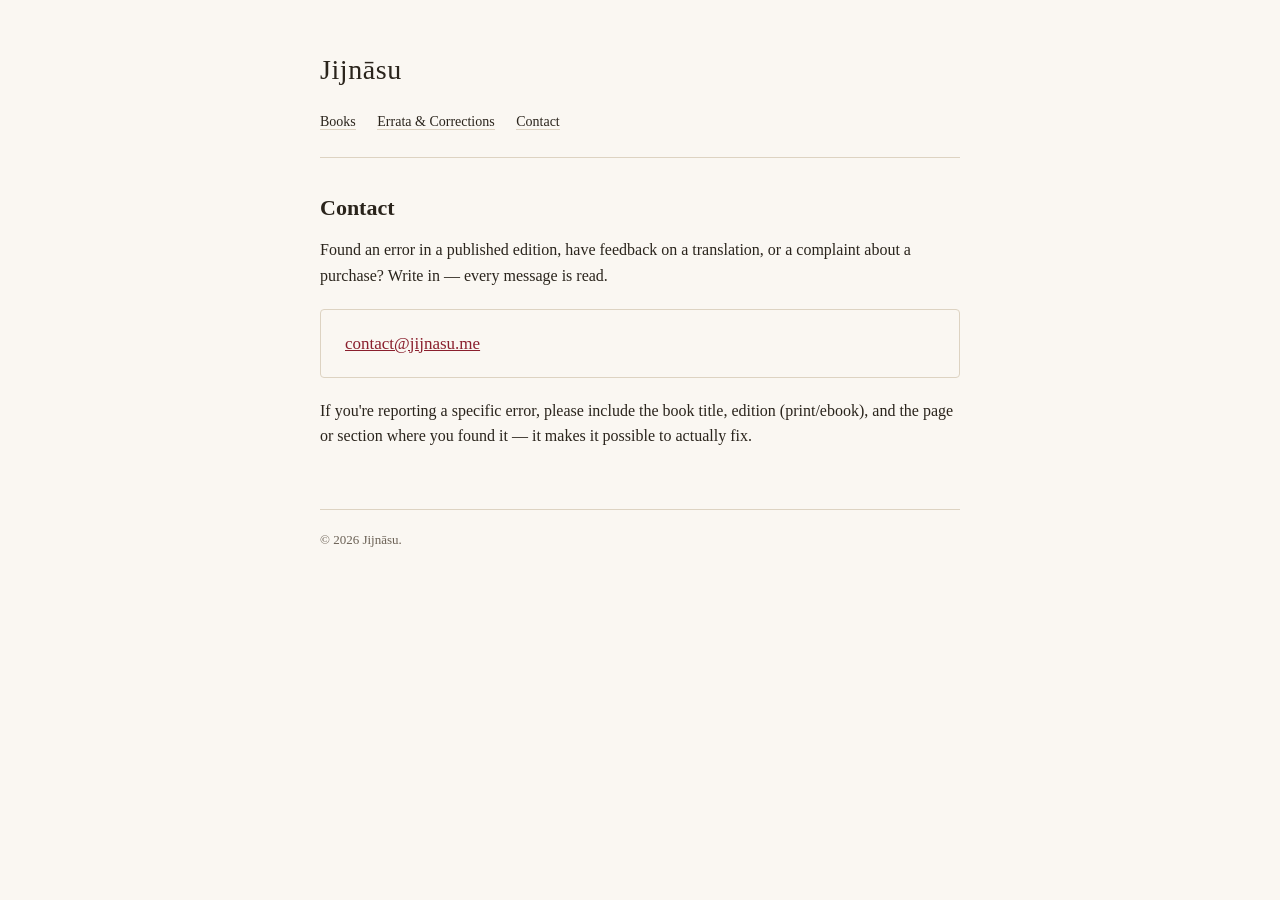
==== contact.html @ 804f9791 "Initial site: home, errata, contact Static HTML/CSS, no build step. Home lists published editions (R" ====
<!doctype html>
<html lang="en">
<head>
<meta charset="utf-8">
<meta name="viewport" content="width=device-width, initial-scale=1">
<title>Contact — Jijnāsu</title>
<meta name="description" content="Contact Jijnāsu with feedback, corrections, or questions about a published edition.">
<link rel="stylesheet" href="style.css">
</head>
<body>
<div class="page">

<header class="site">
  <p class="brand">Jijnāsu</p>
  <nav class="site">
    <a href="index.html">Books</a>
    <a href="errata.html">Errata &amp; Corrections</a>
    <a href="contact.html">Contact</a>
  </nav>
</header>

<main>
  <h1>Contact</h1>
  <p>
    Found an error in a published edition, have feedback on a translation,
    or a complaint about a purchase? Write in — every message is read.
  </p>
  <div class="contact-box">
    <a href="mailto:contact@jijnasu.me">contact@jijnasu.me</a>
  </div>
  <p>
    If you're reporting a specific error, please include the book title,
    edition (print/ebook), and the page or section where you found it —
    it makes it possible to actually fix.
  </p>
</main>

<footer class="site">
  <p>&copy; <span id="year"></span> Jijnāsu.</p>
</footer>

</div>
<script>document.getElementById('year').textContent = new Date().getFullYear();</script>
</body>
</html>
---- style.css ----
:root {
  --bg: #faf7f2;
  --text: #2a241c;
  --muted: #6b6155;
  --accent: #8a1f2d;
  --rule: #ddd3c2;
  --max-width: 640px;
}

@media (prefers-color-scheme: dark) {
  :root {
    --bg: #1a1712;
    --text: #eae4d8;
    --muted: #a89e8c;
    --accent: #d98a94;
    --rule: #3a352c;
  }
}

* { box-sizing: border-box; }

html { -webkit-text-size-adjust: 100%; }

body {
  margin: 0;
  padding: 0 20px 80px;
  background: var(--bg);
  color: var(--text);
  font-family: Georgia, "Times New Roman", serif;
  line-height: 1.6;
}

.page {
  max-width: var(--max-width);
  margin: 0 auto;
}

header.site {
  padding: 48px 0 24px;
  border-bottom: 1px solid var(--rule);
  margin-bottom: 32px;
}

header.site .brand {
  font-size: 28px;
  letter-spacing: 0.02em;
  margin: 0;
}

header.site .tagline {
  color: var(--muted);
  font-size: 15px;
  margin: 6px 0 0;
  font-style: italic;
}

nav.site {
  margin-top: 18px;
  font-size: 14px;
}

nav.site a {
  color: var(--text);
  text-decoration: none;
  margin-right: 18px;
  border-bottom: 1px solid var(--rule);
}

nav.site a:hover { border-bottom-color: var(--accent); }

h1 { font-size: 22px; margin: 0 0 12px; }
h2 { font-size: 18px; margin: 40px 0 10px; }

p { margin: 0 0 16px; }

.book {
  border-top: 1px solid var(--rule);
  padding: 24px 0;
  display: flex;
  gap: 20px;
  align-items: flex-start;
}

.book:last-child { border-bottom: 1px solid var(--rule); }

.book .cover {
  flex: 0 0 auto;
  width: 90px;
  height: 130px;
  background: var(--rule);
  border-radius: 2px;
  display: flex;
  align-items: center;
  justify-content: center;
  font-size: 11px;
  color: var(--muted);
  text-align: center;
  padding: 6px;
  overflow: hidden;
}

.book .cover img {
  width: 100%;
  height: 100%;
  object-fit: cover;
  border-radius: 2px;
}

.book .details h3 {
  margin: 0 0 4px;
  font-size: 17px;
}

.book .details .meta {
  color: var(--muted);
  font-size: 13px;
  margin: 0 0 8px;
}

.book .details p {
  font-size: 15px;
  margin: 0 0 10px;
}

.buy-link {
  display: inline-block;
  font-size: 13px;
  color: var(--accent);
  text-decoration: none;
  border: 1px solid var(--accent);
  padding: 4px 10px;
  border-radius: 3px;
}

.buy-link:hover { background: var(--accent); color: var(--bg); }

.coming-soon {
  font-size: 13px;
  color: var(--muted);
  font-style: italic;
}

.contact-box {
  border: 1px solid var(--rule);
  border-radius: 4px;
  padding: 20px 24px;
  margin: 20px 0;
}

.contact-box a {
  color: var(--accent);
  font-size: 17px;
}

footer.site {
  margin-top: 60px;
  padding-top: 20px;
  border-top: 1px solid var(--rule);
  color: var(--muted);
  font-size: 13px;
}

footer.site a { color: var(--muted); }
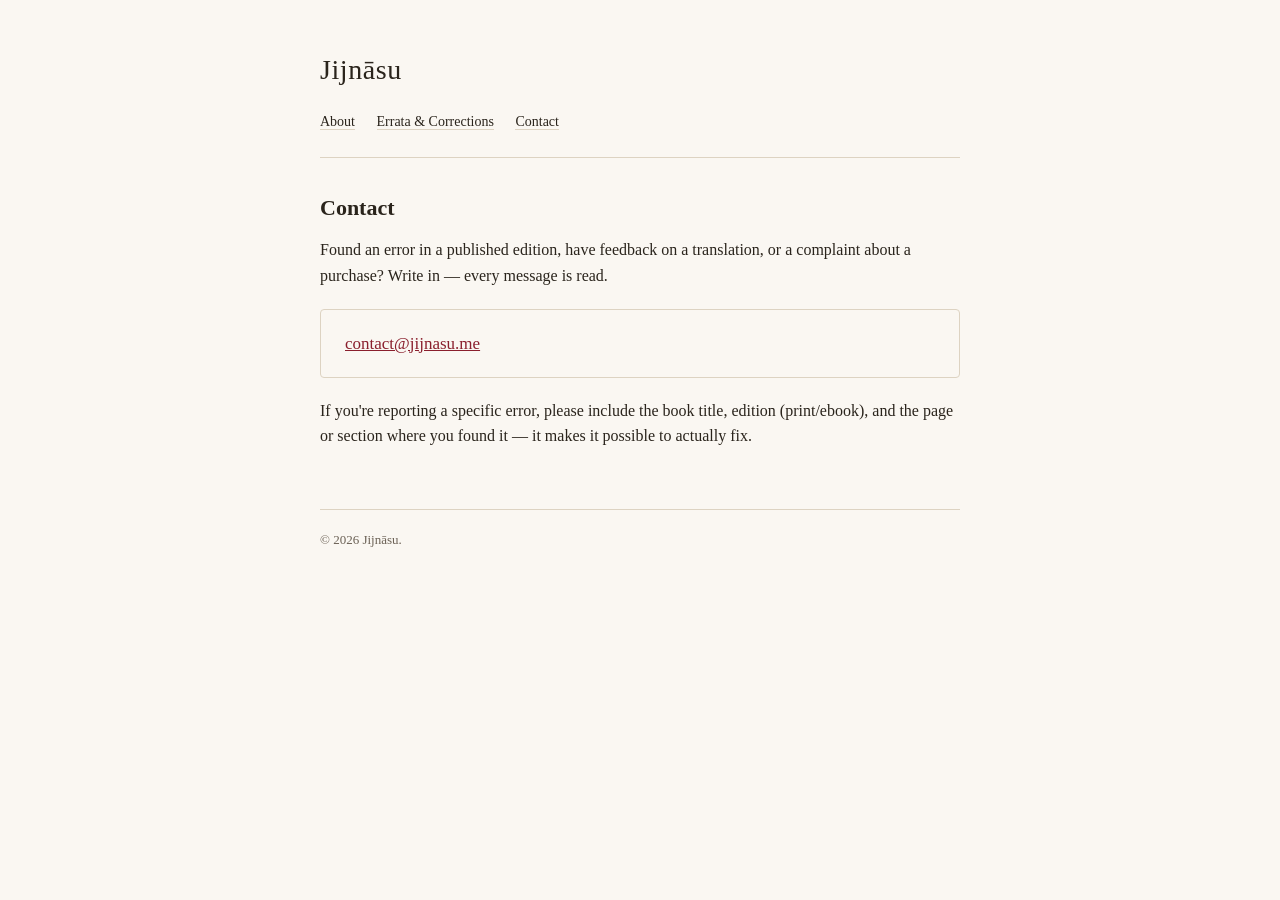
==== commit 5787b588: "Rewrite home page: lead with identity, drop pipeline jargon and placeholder listing Home now opens w" ====
--- a/contact.html
+++ b/contact.html
@@ -13,7 +13,7 @@
 <header class="site">
   <p class="brand">Jijnāsu</p>
   <nav class="site">
-    <a href="index.html">Books</a>
+    <a href="index.html">About</a>
     <a href="errata.html">Errata &amp; Corrections</a>
     <a href="contact.html">Contact</a>
   </nav>
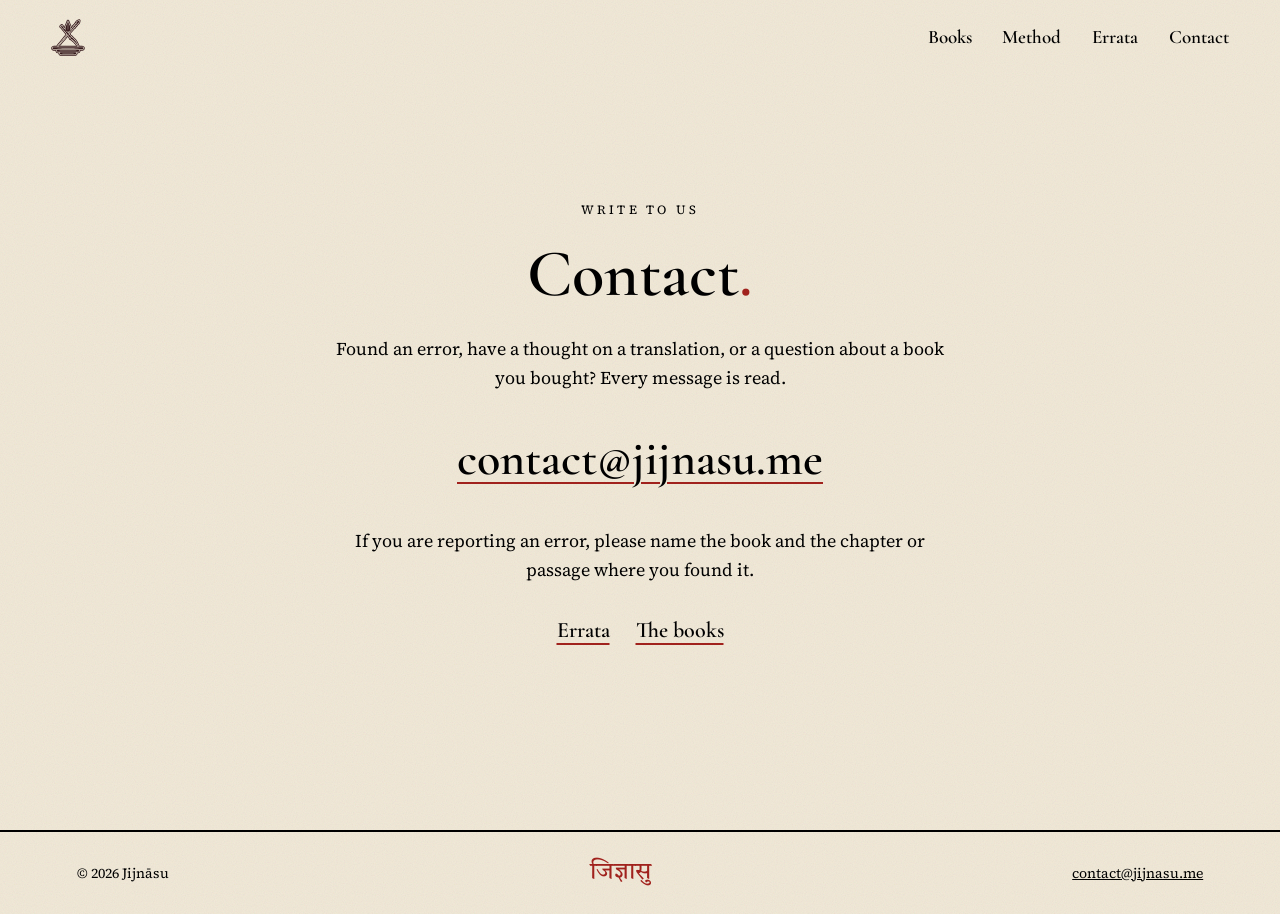
==== commit 047834f1: "Errata and contact pages in the new design; drop the old stylesheet" ====
--- a/contact.html
+++ b/contact.html
@@ -3,43 +3,44 @@
 <head>
 <meta charset="utf-8">
 <meta name="viewport" content="width=device-width, initial-scale=1">
-<title>Contact — Jijnāsu</title>
-<meta name="description" content="Contact Jijnāsu with feedback, corrections, or questions about a published edition.">
-<link rel="stylesheet" href="style.css">
+<title>Contact: Jijnāsu</title>
+<meta name="description" content="Write to Jijnāsu with corrections, feedback or questions about a published edition.">
+<link rel="icon" href="assets/mark.svg">
+<link rel="preconnect" href="https://fonts.googleapis.com">
+<link rel="preconnect" href="https://fonts.gstatic.com" crossorigin>
+<link href="https://fonts.googleapis.com/css2?family=Cormorant+Garamond:ital,wght@0,400;0,500;0,600;0,700;1,400;1,500&family=Source+Serif+4:ital,opsz,wght@0,8..60,400;0,8..60,600;1,8..60,400&family=Tiro+Devanagari+Sanskrit&display=swap" rel="stylesheet">
+<link rel="stylesheet" href="site.css">
 </head>
 <body>
-<div class="page">
+<div class="grain" aria-hidden="true"></div>
 
-<header class="site">
-  <p class="brand">Jijnāsu</p>
-  <nav class="site">
-    <a href="index.html">About</a>
-    <a href="errata.html">Errata &amp; Corrections</a>
+<header class="top">
+  <a class="top-mark" href="index.html" aria-label="Jijnāsu, home"><img src="assets/mark.svg" alt=""></a>
+  <nav>
+    <a href="index.html#books">Books</a>
+    <a href="index.html#method">Method</a>
+    <a href="errata.html">Errata</a>
     <a href="contact.html">Contact</a>
   </nav>
 </header>
 
 <main>
-  <h1>Contact</h1>
-  <p>
-    Found an error in a published edition, have feedback on a translation,
-    or a complaint about a purchase? Write in — every message is read.
-  </p>
-  <div class="contact-box">
-    <a href="mailto:contact@jijnasu.me">contact@jijnasu.me</a>
-  </div>
-  <p>
-    If you're reporting a specific error, please include the book title,
-    edition (print/ebook), and the page or section where you found it —
-    it makes it possible to actually fix.
-  </p>
+<section class="note plain">
+  <p class="eyebrow">Write to us</p>
+  <h2>Contact<span class="red">.</span></h2>
+  <p>Found an error, have a thought on a translation, or a question about a book you bought? Every message is read.</p>
+  <p class="mail"><a href="mailto:contact@jijnasu.me">contact@jijnasu.me</a></p>
+  <p>If you are reporting an error, please name the book and the chapter or passage where you found it.</p>
+  <p class="links"><a href="errata.html">Errata</a><a href="index.html#books">The books</a></p>
+</section>
 </main>
 
-<footer class="site">
-  <p>&copy; <span id="year"></span> Jijnāsu.</p>
+<footer class="foot">
+  <p>© <span id="year"></span> Jijnāsu</p>
+  <p class="foot-deva">जिज्ञासु</p>
+  <p><a href="mailto:contact@jijnasu.me">contact@jijnasu.me</a></p>
 </footer>
 
-</div>
 <script>document.getElementById('year').textContent = new Date().getFullYear();</script>
 </body>
 </html>
--- a/site.css
+++ b/site.css
@@ -0,0 +1,141 @@
+/* Jijnāsu: the "rubric" look of the covers. Cream paper, a black key plate, a red plate printed slightly
+   out of register. Motion is the press at work: plates sliding into register, ink arriving. */
+:root {
+  --paper: #f1e9d8;
+  --paper-2: #e9dfc9;
+  --ink: #000;
+  --red: #a3221d;
+  --display: "Cormorant Garamond", "Georgia", serif;
+  --text: "Source Serif 4", "Georgia", serif;
+  --deva: "Tiro Devanagari Sanskrit", serif;
+  --ease: cubic-bezier(.2, .8, .2, 1);
+}
+* { box-sizing: border-box; }
+html { scroll-behavior: smooth; -webkit-text-size-adjust: 100%; }
+body { margin: 0; background: var(--paper); color: var(--ink); font-family: var(--text); font-size: 18px; line-height: 1.6; overflow-x: hidden; }
+::selection { background: var(--red); color: var(--paper); }
+a { color: inherit; }
+img { display: block; max-width: 100%; }
+.red { color: var(--red); }
+
+.grain { position: fixed; inset: -50%; z-index: 50; pointer-events: none; opacity: .11; mix-blend-mode: multiply;
+  background-image: url("data:image/svg+xml,%3Csvg xmlns='http://www.w3.org/2000/svg' width='220' height='220'%3E%3Cfilter id='n'%3E%3CfeTurbulence type='fractalNoise' baseFrequency='.9' numOctaves='2'/%3E%3C/filter%3E%3Crect width='100%25' height='100%25' filter='url(%23n)'/%3E%3C/svg%3E"); }
+.progress { position: fixed; left: 0; top: 0; right: 0; height: 3px; z-index: 60; }
+.progress i { display: block; height: 100%; width: 100%; background: var(--red); transform-origin: 0 50%; transform: scaleX(var(--p, 0)); }
+
+.top { position: fixed; z-index: 40; top: 0; left: 0; right: 0; display: flex; align-items: center; justify-content: space-between;
+  padding: 18px clamp(18px, 4vw, 56px); mix-blend-mode: multiply; }
+.top-mark img { width: 34px; transition: transform .6s var(--ease); }
+.top-mark:hover img { transform: rotate(-8deg) scale(1.08); }
+.top nav { display: flex; gap: clamp(14px, 2.4vw, 34px); font-family: var(--display); font-size: 19px; font-weight: 600; }
+.top nav a { text-decoration: none; position: relative; padding: 4px 0; }
+.top nav a::after { content: ""; position: absolute; left: 0; right: 0; bottom: 0; height: 2px; background: var(--red); transform: scaleX(0); transform-origin: 100% 50%; transition: transform .45s var(--ease); }
+.top nav a:hover::after { transform: scaleX(1); transform-origin: 0 50%; }
+
+.eyebrow { font-family: var(--text); font-size: 12.5px; letter-spacing: .26em; text-transform: uppercase; margin: 0 0 1.4em; }
+
+/* ---------- hero ---------- */
+.hero { min-height: 100svh; position: relative; display: grid; align-items: center; padding: 120px clamp(18px, 6vw, 96px) 80px; overflow: hidden; }
+.hero-in { position: relative; z-index: 2; max-width: 980px; }
+.plate { font-family: var(--display); font-weight: 600; font-size: clamp(88px, 21vw, 330px); line-height: .82; letter-spacing: -.035em; margin: 0 0 .12em -.04em; position: relative; }
+.plate span { position: relative; z-index: 2; display: inline-block; clip-path: inset(0 100% 0 0); animation: ink 1.1s var(--ease) .35s forwards; }
+.plate::before { content: attr(data-text); position: absolute; left: 0; top: 0; z-index: 1; color: var(--red);
+  transform: translate(.11em, .07em); opacity: 0; animation: register 1.5s var(--ease) .15s forwards; }
+@keyframes ink { to { clip-path: inset(0 0 0 0); } }
+@keyframes register { 0% { opacity: 0; transform: translate(.34em, .2em); } 35% { opacity: 1; } 100% { opacity: 1; transform: translate(.035em, .028em); } }
+.hero-line { font-family: var(--display); font-size: clamp(30px, 4.6vw, 64px); line-height: 1.05; margin: 0 0 .5em; font-weight: 500; }
+.hero-line em { color: var(--red); font-style: italic; }
+.hero-sub { max-width: 34em; margin: 0 0 2em; font-size: clamp(16px, 1.35vw, 20px); }
+.cta { display: inline-flex; align-items: center; gap: 14px; text-decoration: none; font-family: var(--display); font-weight: 600; font-size: 22px;
+  border: 2px solid var(--ink); padding: 12px 22px 12px 26px; position: relative; overflow: hidden; transition: color .45s var(--ease); }
+.cta::before { content: ""; position: absolute; inset: 0; background: var(--ink); transform: translateY(101%); transition: transform .5s var(--ease); }
+.cta:hover { color: var(--paper); }
+.cta:hover::before { transform: none; }
+.cta span, .cta i { position: relative; font-style: normal; }
+.cta i { animation: bob 1.8s ease-in-out infinite; }
+@keyframes bob { 50% { transform: translateY(5px); } }
+.hero-deva { position: absolute; right: clamp(8px, 3vw, 48px); top: 50%; z-index: 1; margin: 0; font-family: var(--deva); font-size: clamp(120px, 26vw, 420px);
+  line-height: 1; color: transparent; -webkit-text-stroke: 1.5px var(--red); opacity: .2; transform: translateY(calc(-50% + var(--sy, 0) * -.18px)); white-space: nowrap; pointer-events: none; }
+.hero-mark { position: absolute; right: clamp(18px, 7vw, 120px); bottom: clamp(60px, 12vh, 140px); width: clamp(90px, 13vw, 190px); z-index: 2;
+  transform: translate(calc(var(--mx, 0) * -14px), calc(var(--my, 0) * -14px + var(--sy, 0) * .12px)) rotate(calc(var(--mx, 0) * 3deg)); transition: transform .5s var(--ease);
+  animation: fade 1.2s var(--ease) 1.2s both; }
+.rule-x { position: absolute; left: 0; right: 0; bottom: 34px; height: 2px; background: var(--ink); transform: scaleX(0); transform-origin: 0 50%; animation: draw 1.4s var(--ease) 1.2s forwards; }
+@keyframes draw { to { transform: scaleX(1); } }
+@keyframes fade { from { opacity: 0; } }
+.reveal { opacity: 0; transform: translateY(26px); animation: up .9s var(--ease) var(--d, 0s) forwards; }
+@keyframes up { to { opacity: 1; transform: none; } }
+
+/* ---------- statement ---------- */
+.say { padding: clamp(90px, 16vh, 200px) clamp(18px, 8vw, 150px); }
+.say-text { font-family: var(--display); font-weight: 500; font-size: clamp(28px, 4.1vw, 62px); line-height: 1.16; margin: 0; max-width: 22em; }
+.say-text .w { opacity: .13; transition: opacity .5s linear, color .5s linear; }
+.say-text .w.on { opacity: 1; }
+.say-text .w.hot { color: var(--red); }
+
+/* ---------- shelf: vertical scroll drives a horizontal track ---------- */
+.shelf { height: 520vh; position: relative; background: var(--ink); color: var(--paper); }
+.shelf-pin { position: sticky; top: 0; height: 100svh; overflow: hidden; display: flex; flex-direction: column; justify-content: center; }
+.shelf-head { display: flex; align-items: baseline; gap: 28px; padding: 0 clamp(18px, 6vw, 96px); margin-bottom: clamp(14px, 3vh, 36px); }
+.shelf-head h2 { font-family: var(--display); font-weight: 600; font-size: clamp(40px, 6vw, 92px); line-height: 1; margin: 0; flex: 1; }
+.shelf-head .eyebrow { margin: 0; color: var(--paper); opacity: .7; }
+.shelf-head .red, .book .num, .status.live { color: #e2463f; }
+.shelf-count { font-family: var(--display); font-size: 26px; margin: 0; }
+.shelf-count b { font-weight: 600; font-size: 44px; }
+.track { display: flex; gap: clamp(40px, 7vw, 130px); padding: 0 clamp(18px, 6vw, 96px); will-change: transform; }
+.book { flex: 0 0 auto; display: flex; gap: clamp(20px, 3vw, 48px); align-items: center; width: min(86vw, 820px); }
+.cover { flex: 0 0 auto; width: clamp(170px, 24vw, 330px); perspective: 900px; display: block; }
+.cover img { width: 100%; box-shadow: 14px 14px 0 #a3221d; transform: rotateY(calc(var(--rx, 0) * 1deg)) rotateX(calc(var(--ry, 0) * 1deg)); transition: transform .5s var(--ease), box-shadow .5s var(--ease); }
+.cover:hover img { box-shadow: 22px 22px 0 #a3221d; }
+.book .num { font-family: var(--display); font-size: 22px; font-weight: 600; margin: 0 0 6px; letter-spacing: .08em; }
+.book h3 { font-family: var(--display); font-weight: 600; font-size: clamp(28px, 3.3vw, 50px); line-height: 1; margin: 0 0 8px; }
+.book h3 i { display: block; font-weight: 400; font-size: .6em; margin-top: 6px; }
+.book .sub { font-style: italic; margin: 0 0 14px; opacity: .85; }
+.book .desc { margin: 0 0 18px; font-size: 16.5px; max-width: 26em; opacity: .92; }
+.status { display: inline-block; font-size: 12px; letter-spacing: .22em; text-transform: uppercase; margin: 0; padding: 7px 12px; border: 1.5px solid currentColor; opacity: .75; }
+.status.live { opacity: 1; }
+
+/* ---------- method ---------- */
+.method { padding: clamp(90px, 15vh, 180px) clamp(18px, 6vw, 96px); }
+.cols { display: grid; grid-template-columns: repeat(3, 1fr); gap: clamp(24px, 4vw, 70px); }
+.col { border-top: 2px solid var(--ink); padding-top: 18px; }
+.col .big { font-family: var(--display); font-weight: 600; font-size: clamp(40px, 5.4vw, 84px); line-height: 1; display: block; margin-bottom: 14px; position: relative; }
+.col:hover .big { color: var(--red); transition: color .4s; }
+.col p { margin: 0; max-width: 22em; }
+.io { opacity: 0; transform: translateY(40px); transition: opacity 1s var(--ease), transform 1s var(--ease); transition-delay: var(--d, 0s); }
+.io.in { opacity: 1; transform: none; }
+.cols .col:nth-child(2) { --d: .12s; } .cols .col:nth-child(3) { --d: .24s; }
+
+/* ---------- band ---------- */
+.band { background: var(--red); color: var(--paper); overflow: hidden; padding: 18px 0; transform: rotate(-1.4deg) scale(1.03); }
+.marquee { display: flex; width: max-content; animation: slide 38s linear infinite; font-family: var(--deva); font-size: clamp(30px, 4.6vw, 66px); white-space: nowrap; }
+@keyframes slide { to { transform: translateX(-50%); } }
+
+/* ---------- note + footer ---------- */
+.note { text-align: center; padding: clamp(100px, 18vh, 220px) 22px clamp(70px, 12vh, 140px); }
+.note img { width: 86px; margin: 0 auto 26px; }
+.note h2 { font-family: var(--display); font-weight: 600; font-size: clamp(36px, 5.2vw, 76px); line-height: 1.02; margin: 0 0 .4em; }
+.note p { max-width: 34em; margin: 0 auto 1.6em; }
+.links { display: flex; gap: 26px; justify-content: center; font-family: var(--display); font-weight: 600; font-size: 22px; }
+.links a { text-decoration-color: var(--red); text-underline-offset: 6px; text-decoration-thickness: 2px; }
+.foot { display: flex; justify-content: space-between; align-items: center; gap: 16px; padding: 22px clamp(18px, 6vw, 96px); border-top: 2px solid var(--ink); font-size: 14px; }
+.foot p { margin: 0; }
+.foot-deva { font-family: var(--deva); font-size: 24px; color: var(--red); }
+
+.plain { min-height: calc(100svh - 70px); display: flex; flex-direction: column; justify-content: center; }
+.mail a { font-family: var(--display); font-weight: 600; font-size: clamp(26px, 4vw, 48px); text-decoration-color: var(--red); text-underline-offset: 8px; text-decoration-thickness: 2px; overflow-wrap: anywhere; }
+@media (max-width: 820px) {
+  .top nav a:nth-child(2), .top nav a:nth-child(3) { display: none; }
+  .hero-mark { position: static; margin-top: 34px; }
+  .shelf { height: auto; }
+  .shelf-pin { position: static; height: auto; padding: 80px 0; }
+  .track { flex-direction: column; transform: none !important; gap: 70px; }
+  .book { flex-direction: column; align-items: flex-start; width: auto; }
+  .cover { width: min(64vw, 280px); }
+  .shelf-count { display: none; }
+  .cols { grid-template-columns: 1fr; }
+  .foot { flex-direction: column; }
+}
+@media (prefers-reduced-motion: reduce) {
+  *, *::before, *::after { animation-duration: .01s !important; animation-delay: 0s !important; transition-duration: .01s !important; }
+  .say-text .w { opacity: 1; }
+}
